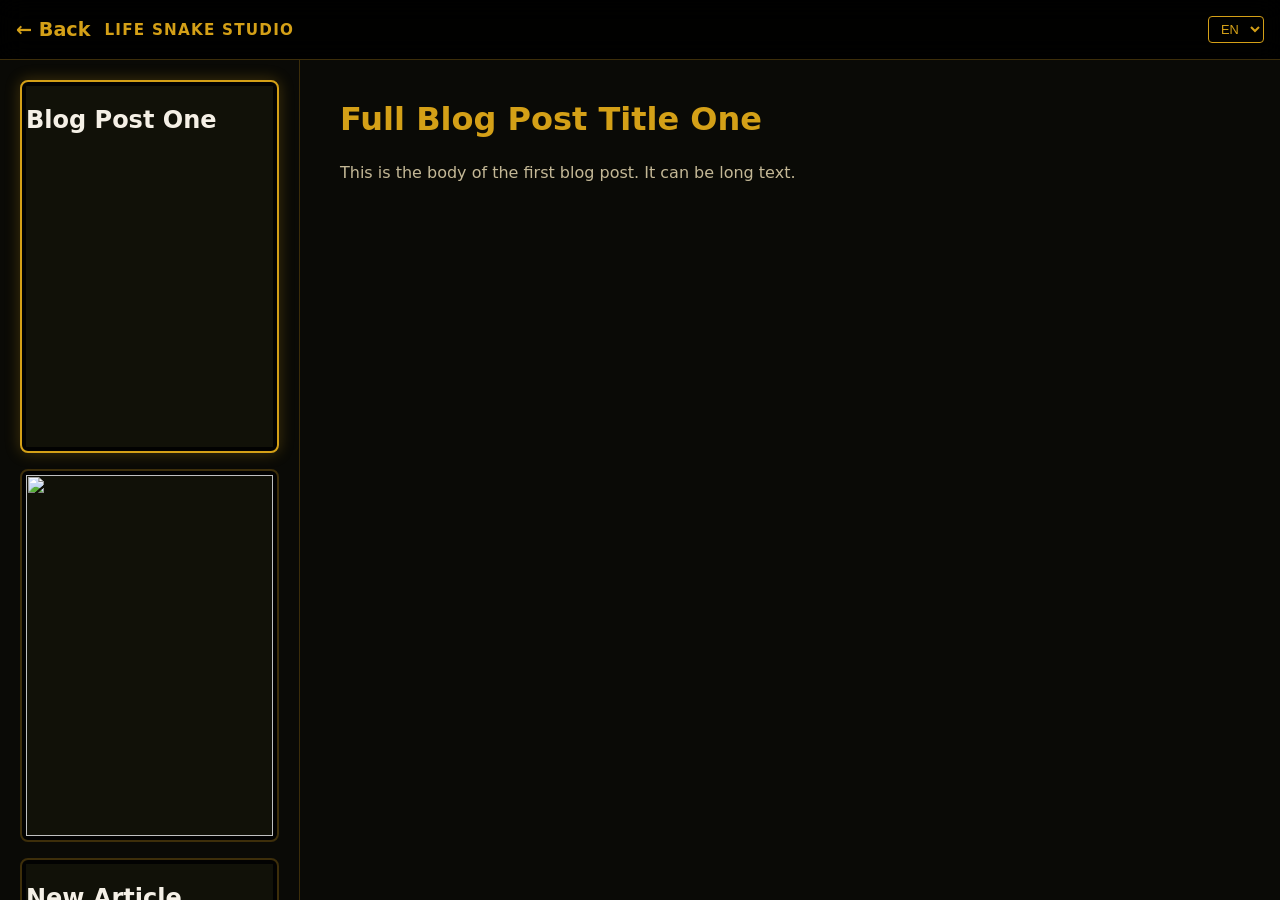
==== article.html @ 038cd0f6 "Add files via upload" ====
<!DOCTYPE html>
<html lang="en">
<head>
  <meta charset="UTF-8" />
  <meta name="viewport" content="width=device-width, initial-scale=1.0, user-scalable=no" />
  <title>Article – Life Snake Studio</title>
  <link rel="stylesheet" href="css/base.css" />
  <link rel="stylesheet" href="article/css/article.css" />
</head>
<body>
  <div class="topbar">
    <a href="index.html" class="back-btn">← Back</a>
    <div class="title" id="siteTitle">LIFE SNAKE STUDIO</div>
    <div class="lang-switcher">
      <select id="langSelect"></select>
    </div>
  </div>

  <div class="article-layout">
    <div class="article-sidebar" id="articleSidebar">
      <!-- card list injected here -->
    </div>
    <div class="article-detail" id="articleDetail">
      <h1 id="detailTitle"></h1>
      <div id="detailBody"></div>
    </div>
  </div>

  <script src="js/constants.js"></script>
  <script src="article/js/article.js"></script>
</body>
</html>
---- css/base.css ----
:root {
  --bg: #000000;
  --line: #3d2e0a;
  --text: #f5f0e6;
  --muted: #c4b896;
  --bronze: #b8860b;
  --bronze-light: #d4a017;
  --tag-bg: rgba(184, 134, 11, 0.22);
  --tag-border: rgba(212, 160, 23, 0.6);
  --tag-text: #e8d5a3;
  --card-name-text: #0a0a0a;
  --card-art-bg: #111108;
  --card-desc-bg: #050505;
  --card-border-color: #3d2e0a;
  --card-inner-frame: rgba(184, 134, 11, 0.5);
  --card-width: 400px;
  --card-height: 576px;
  --column-gap: 120px;
  --row-gap: 40px;
  --table-padding-x: 300px;
  --table-padding-y: 200px;
}

*,
*::before,
*::after {
  box-sizing: border-box;
}

html, body {
  margin: 0;
  padding: 0;
  height: 100%;
  overflow: hidden;
  font-family: system-ui, -apple-system, Segoe UI, Roboto, Arial, sans-serif;
  background: var(--bg);
  color: var(--text);
  -webkit-tap-highlight-color: transparent;
  user-select: none;
  -webkit-user-select: none;
  -webkit-touch-callout: none;
  touch-action: none;
}
---- article/css/article.css ----
/* reuse base variables */
@import '../css/base.css';

body {
  background: #0a0a06;
  color: var(--text);
  margin: 0;
  padding: 0;
  min-height: 100vh;
  font-family: system-ui, sans-serif;
}

.topbar {
  position: sticky;
  top: 0;
  background: rgba(0,0,0,0.9);
  backdrop-filter: blur(12px);
  border-bottom: 1px solid var(--line);
  display: flex;
  align-items: center;
  padding: 0 16px;
  height: 60px;
  z-index: 100;
  gap: 14px;
}

.back-btn {
  color: var(--bronze-light);
  text-decoration: none;
  font-size: 1.2rem;
  font-weight: 600;
}

.title {
  font-weight: 700;
  letter-spacing: 0.08em;
  font-size: 0.95rem;
  color: var(--bronze-light);
  flex: 1;
}

.lang-switcher select {
  background: transparent;
  border: 1px solid var(--bronze-light);
  color: var(--bronze-light);
  padding: 4px 8px;
  border-radius: 4px;
  font-size: 0.8rem;
  cursor: pointer;
}

.article-layout {
  display: flex;
  height: calc(100vh - 60px);
  overflow: hidden;
}

.article-sidebar {
  width: 300px;
  overflow-y: auto;
  padding: 20px;
  border-right: 1px solid var(--line);
  display: flex;
  flex-direction: column;
  gap: 16px;
}

.article-card {
  width: 100%;
  aspect-ratio: 5 / 7.2;
  background: #020202;
  border: 2px solid var(--card-border-color);
  border-radius: 8px;
  overflow: hidden;
  cursor: pointer;
  transition: border-color 0.2s, box-shadow 0.2s;
  position: relative;
  flex-shrink: 0;
}

.article-card:hover,
.article-card.selected {
  border-color: var(--bronze-light);
  box-shadow: 0 0 15px rgba(200,150,20,0.3);
}

.article-card .card-art {
  position: absolute;
  inset: 4px;
}

.article-card img,
.article-card video {
  width: 100%;
  height: 100%;
  object-fit: cover;
}

.article-detail {
  flex: 1;
  padding: 40px;
  overflow-y: auto;
}

.article-detail h1 {
  color: var(--bronze-light);
  margin-top: 0;
}

.article-detail #detailBody {
  color: var(--muted);
  line-height: 1.7;
  white-space: pre-wrap;
}
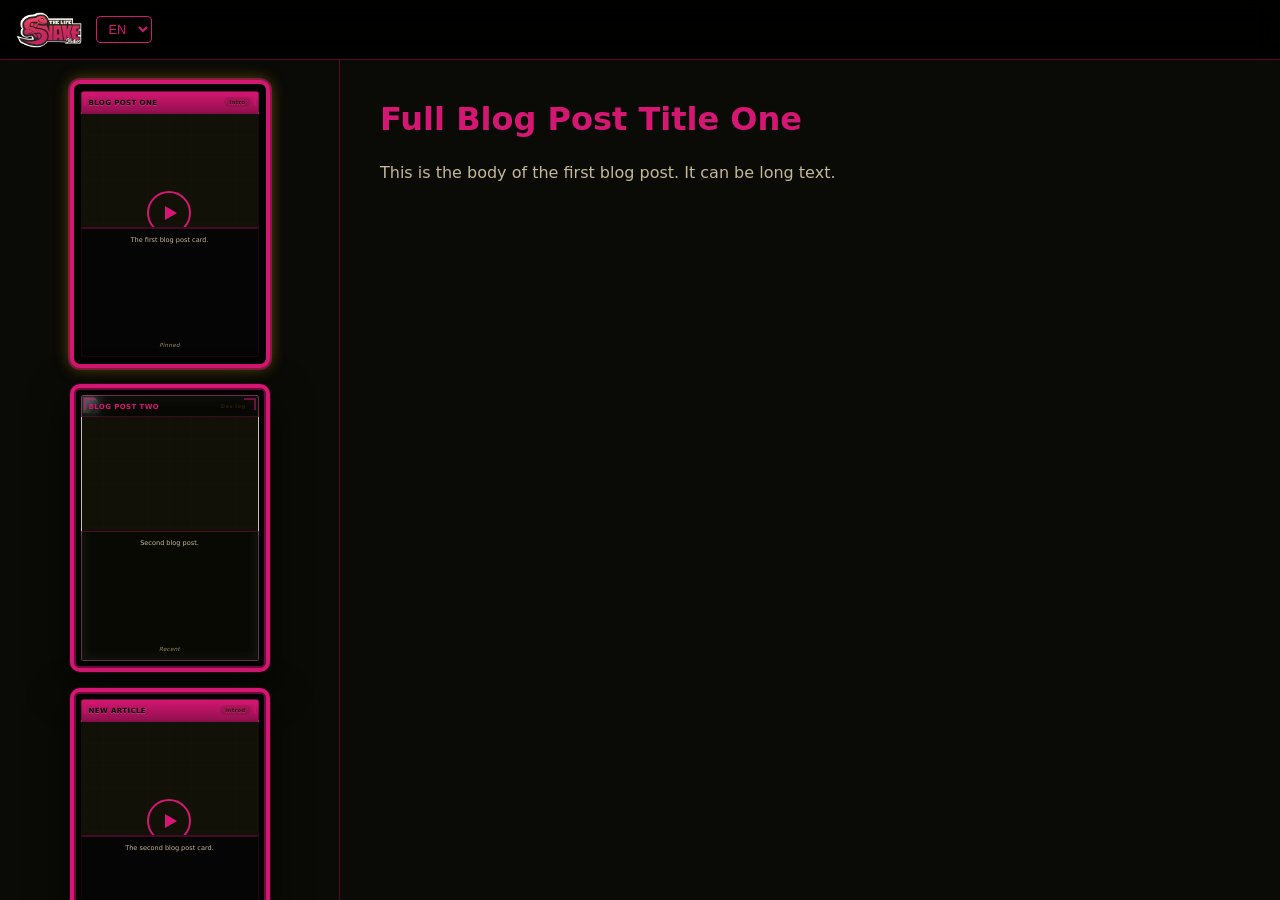
==== commit 93053b3a: "Add files via upload" ====
--- a/article.html
+++ b/article.html
@@ -5,20 +5,27 @@
   <meta name="viewport" content="width=device-width, initial-scale=1.0, user-scalable=no" />
   <title>Article – Life Snake Studio</title>
   <link rel="stylesheet" href="css/base.css" />
+  <link rel="stylesheet" href="css/cards.css" />
   <link rel="stylesheet" href="article/css/article.css" />
 </head>
 <body>
   <div class="topbar">
-    <a href="index.html" class="back-btn">← Back</a>
-    <div class="title" id="siteTitle">LIFE SNAKE STUDIO</div>
+    <img src="Resources/Logos/TopBarLogo.png" alt="Life Snake Studio" class="topbar-logo menu-btn" id="menuTrigger" />
+    <div class="title" id="siteTitle" style="display:none;">LIFE SNAKE STUDIO</div>
     <div class="lang-switcher">
       <select id="langSelect"></select>
     </div>
   </div>
 
+  <div class="side-menu" id="menu">
+    <div id="menuLinks"></div>
+    <div class="menu-version">v0.2.0</div>
+  </div>
+  <div class="overlay" id="overlay"></div>
+
   <div class="article-layout">
     <div class="article-sidebar" id="articleSidebar">
-      <!-- card list injected here -->
+      <!-- cards injected here -->
     </div>
     <div class="article-detail" id="articleDetail">
       <h1 id="detailTitle"></h1>
@@ -27,6 +34,9 @@
   </div>
 
   <script src="js/constants.js"></script>
+  <script src="js/state.js"></script>
+  <script src="js/data.js"></script>
+  <script src="js/dom.js"></script>
   <script src="article/js/article.js"></script>
 </body>
 </html>
--- a/css/base.css
+++ b/css/base.css
@@ -1,13 +1,15 @@
 :root {
   --bg: #000000;
-  --line: #3d2e0a;
   --text: #f5f0e6;
   --muted: #c4b896;
   --bronze: #b8860b;
   --bronze-light: #d4a017;
-  --tag-bg: rgba(184, 134, 11, 0.22);
-  --tag-border: rgba(212, 160, 23, 0.6);
-  --tag-text: #e8d5a3;
+  --site-accent: #d4a017;            /* overridden by JS constant */
+  --card-accent: var(--site-accent); /* per‑card accent, defaults to site accent */
+
+  /* Lines & borders now follow the site accent */
+  --line: color-mix(in srgb, var(--site-accent) 40%, black);
+
   --card-name-text: #0a0a0a;
   --card-art-bg: #111108;
   --card-desc-bg: #050505;
@@ -40,4 +42,4 @@
   -webkit-user-select: none;
   -webkit-touch-callout: none;
   touch-action: none;
-}
+}
--- a/css/cards.css
+++ b/css/cards.css
@@ -0,0 +1,420 @@
+/* ── Card base – fixed aspect ratio ─────────────────── */
+.card,
+.blog-card,
+.devlog-card {
+  position: absolute;
+  width: var(--card-width);
+  aspect-ratio: 5 / 7.2;
+  background: #020202;
+  border: 4px solid var(--card-accent);
+  border-radius: 10px;
+  padding: 0;
+  box-shadow:
+    inset 0 0 0 2px var(--card-inner-frame),
+    0 0 0 1px color-mix(in srgb, var(--card-accent) 18%, transparent),
+    0 14px 40px rgba(0,0,0,0.75);
+  display: flex;
+  flex-direction: column;
+  transition: opacity 0.35s ease, box-shadow 0.45s ease;
+  opacity: 0.28;
+  pointer-events: none;
+  will-change: opacity, box-shadow;
+  overflow: hidden;
+
+  --tag-bg: color-mix(in srgb, var(--card-accent) 22%, transparent);
+  --tag-border: color-mix(in srgb, var(--card-accent) 60%, transparent);
+  --tag-text: var(--card-accent);
+  --card-inner-frame: color-mix(in srgb, var(--card-accent) 50%, transparent);
+}
+
+.card.current,
+.blog-card.current,
+.devlog-card.current {
+  opacity: 1;
+  box-shadow:
+    inset 0 0 0 2px var(--card-inner-frame),
+    0 0 0 1px color-mix(in srgb, var(--card-accent) 35%, transparent),
+    0 0 30px color-mix(in srgb, var(--card-accent) 30%, transparent),
+    0 0 80px color-mix(in srgb, var(--card-accent) 18%, transparent),
+    0 14px 40px rgba(0,0,0,0.75);
+  z-index: 5;
+}
+
+.table-surface.dragging .card,
+.table-surface.dragging .blog-card,
+.table-surface.dragging .devlog-card {
+  opacity: 0.9 !important;
+  transition: opacity 0.2s ease;
+}
+.table-surface.dragging .card.current,
+.table-surface.dragging .blog-card.current,
+.table-surface.dragging .devlog-card.current {
+  opacity: 1 !important;
+}
+
+/* Corner decorations */
+.card::before,
+.blog-card::before,
+.devlog-card::before {
+  content: '';
+  position: absolute;
+  top: 10px; left: 10px;
+  width: 12px; height: 12px;
+  border-left: 2px solid var(--card-accent);
+  border-top: 2px solid var(--card-accent);
+  opacity: 0.5;
+  pointer-events: none;
+  z-index: 10;
+}
+.card::after,
+.blog-card::after,
+.devlog-card::after {
+  content: '';
+  position: absolute;
+  top: 10px; right: 10px;
+  width: 12px; height: 12px;
+  border-right: 2px solid var(--card-accent);
+  border-top: 2px solid var(--card-accent);
+  opacity: 0.5;
+  pointer-events: none;
+  z-index: 10;
+}
+
+/* ── Art background – fills the entire card ─────────── */
+.card-art,
+.blog-art,
+.devlog-art {
+  position: absolute;
+  inset: 7px;
+  background-color: var(--card-art-bg);
+  display: flex;
+  align-items: center;
+  justify-content: center;
+  z-index: 0;
+  overflow: hidden;
+  border-radius: 4px;
+  background-image:
+    linear-gradient(color-mix(in srgb, var(--card-accent) 3%, transparent) 1px, transparent 1px),
+    linear-gradient(90deg, color-mix(in srgb, var(--card-accent) 3%, transparent) 1px, transparent 1px);
+  background-size: 22px 22px;
+}
+
+/* ── Image & Video ──────────────────────────────────── */
+.card-art img,
+.card-art video,
+.blog-art img,
+.blog-art video,
+.devlog-art img,
+.devlog-art video {
+  position: absolute;
+  inset: 0;
+  width: 100%;
+  height: 100%;
+  object-fit: cover;
+  z-index: 0;
+}
+
+.card-image { display: block; }
+.card-video { display: none; }
+
+.card:not(.has-both) .card-video { display: block; }
+.card.has-both .card-image { display: block; }
+.card.has-both .card-video { display: none; }
+.card.has-both.current .card-image { display: none; }
+.card.has-both.current .card-video { display: block; }
+
+.blog-card.has-both .card-image { display: block; }
+.blog-card.has-both .card-video { display: none; }
+.blog-card.has-both.current .card-image { display: none; }
+.blog-card.has-both.current .card-video { display: block; }
+
+.devlog-card.has-both .card-image { display: block; }
+.devlog-card.has-both .card-video { display: none; }
+.devlog-card.has-both.current .card-image { display: none; }
+.devlog-card.has-both.current .card-video { display: block; }
+
+/* Placeholder (when no media) */
+.art-placeholder {
+  display: flex;
+  flex-direction: column;
+  align-items: center;
+  gap: 10px;
+  z-index: 2;
+  pointer-events: none;
+}
+.art-placeholder .play-circle {
+  width: 52px; height: 52px;
+  border: 2px solid var(--card-accent);
+  border-radius: 50%;
+  display: flex;
+  align-items: center;
+  justify-content: center;
+}
+.art-placeholder .play-circle::after {
+  content: '';
+  width: 0; height: 0;
+  border-left: 15px solid var(--card-accent);
+  border-top: 9px solid transparent;
+  border-bottom: 9px solid transparent;
+  margin-left: 4px;
+}
+.art-placeholder .placeholder-text {
+  font-size: 0.65rem;
+  letter-spacing: 0.12em;
+  color: rgba(196,184,150,0.55);
+  text-transform: uppercase;
+  font-weight: 500;
+}
+
+.blog-art .art-placeholder .play-circle,
+.devlog-art .art-placeholder .play-circle {
+  width: 44px; height: 44px;
+  border-color: var(--card-accent);
+}
+.blog-art .art-placeholder .play-circle::after,
+.devlog-art .art-placeholder .play-circle::after {
+  border-left: 12px solid var(--card-accent);
+  border-top: 7px solid transparent;
+  border-bottom: 7px solid transparent;
+}
+
+/* ── Overlay container ──────────────────────────────── */
+.card-overlay {
+  position: relative;
+  z-index: 2;
+  display: flex;
+  flex-direction: column;
+  height: 100%;
+  padding: 7px;
+  pointer-events: none;
+}
+
+/* ── Opaque mode ────────────────────────────────────── */
+.card.opaque .card-name,
+.blog-card.opaque .blog-name,
+.devlog-card.opaque .devlog-name {
+  background: linear-gradient(180deg, var(--card-accent) 0%, color-mix(in srgb, var(--card-accent) 70%, black) 100%);
+  color: var(--card-name-text);
+  text-shadow: 0 1px 0 rgba(255,255,255,0.15);
+  border: 1px solid rgba(0,0,0,0.25);
+  border-bottom: 2px solid rgba(0,0,0,0.35);
+}
+
+.card.opaque .card-desc,
+.blog-card.opaque .blog-desc,
+.devlog-card.opaque .devlog-desc {
+  background-color: var(--card-desc-bg);
+  border: 1px solid color-mix(in srgb, var(--card-accent) 12%, transparent);
+  border-top: 2px solid color-mix(in srgb, var(--card-accent) 30%, transparent);
+}
+
+/* ── Transparent mode ───────────────────────────────── */
+.card.transparent .card-name,
+.blog-card.transparent .blog-name,
+.devlog-card.transparent .devlog-name {
+  background: color-mix(in srgb, var(--card-accent) 20%, transparent);
+  backdrop-filter: blur(6px);
+  color: var(--card-accent);
+  text-shadow: 0 1px 4px rgba(0,0,0,0.7);
+  border: 1px solid var(--card-accent);
+  border-bottom: 1px solid rgba(0,0,0,0.25);
+}
+
+.card.transparent .card-desc {
+  background: rgba(0,0,0,0.45);
+  backdrop-filter: blur(4px);
+  color: var(--text);
+  border: 1px solid color-mix(in srgb, var(--card-accent) 20%, transparent);
+  border-top: 1px solid color-mix(in srgb, var(--card-accent) 30%, transparent);
+}
+
+.blog-card.transparent .blog-name,
+.devlog-card.transparent .devlog-name {
+  background: rgba(0,0,0,0.55);
+  backdrop-filter: blur(6px);
+  color: var(--card-accent);
+  text-shadow: 0 1px 4px rgba(0,0,0,0.7);
+  border: 1px solid color-mix(in srgb, var(--card-accent) 40%, transparent);
+  border-bottom: 1px solid color-mix(in srgb, var(--card-accent) 25%, transparent);
+}
+
+.blog-card.transparent .blog-desc,
+.devlog-card.transparent .devlog-desc {
+  background: rgba(0,0,0,0.45);
+  backdrop-filter: blur(4px);
+  color: var(--text);
+  border: 1px solid color-mix(in srgb, var(--card-accent) 20%, transparent);
+  border-top: 1px solid color-mix(in srgb, var(--card-accent) 30%, transparent);
+}
+
+/* ── Card name bar ──────────────────────────────────── */
+.card-name,
+.blog-name,
+.devlog-name {
+  padding: 10px 14px;
+  text-align: center;
+  font-weight: 750;
+  font-size: 0.95rem;
+  letter-spacing: 0.05em;
+  border-radius: 3px 3px 0 0;
+  flex-shrink: 0;
+  z-index: 1;
+  min-height: 44px;
+  display: flex;
+  align-items: center;
+  justify-content: center;
+  text-transform: uppercase;
+  flex-direction: column;
+}
+
+.blog-name,
+.devlog-name {
+  justify-content: space-between;
+  flex-direction: row;
+  gap: 8px;
+}
+
+.card-name small {
+  font-weight: 400;
+  font-size: 0.65rem;
+  letter-spacing: 0.06em;
+  text-transform: none;
+  opacity: 0.75;
+  display: block;
+  margin-top: 1px;
+}
+
+.blog-name h3,
+.devlog-name h3 {
+  margin: 0;
+  font-size: 0.88rem;
+  font-weight: 700;
+  color: inherit;
+}
+
+.blog-name span,
+.devlog-name span {
+  color: #2a1e04;
+  font-size: 0.65rem;
+  font-weight: 600;
+  background: rgba(0,0,0,0.1);
+  padding: 3px 9px;
+  border-radius: 999px;
+  white-space: nowrap;
+  text-transform: none;
+}
+
+/* ── Art title – framed inset with inner corners ───── */
+.art-title-wrapper {
+  position: relative;
+  flex-shrink: 0;
+}
+.art-title-old {
+  position: absolute;
+  inset: 0;
+  background: rgba(0,0,0,0.4);                 /* 40% opacity outer */
+  border-top: 1px solid var(--card-accent);
+  border-bottom: 1px solid var(--card-accent);
+}
+.art-title-new {
+  position: relative;
+  margin: 4px 12px;                           /* larger margin for smaller inner box */
+  background: rgba(0,0,0,0.15);               /* 15% opacity inner */
+  backdrop-filter: blur(4px);
+  text-align: center;
+  z-index: 1;
+  border-radius: 1px;
+  padding: 4px 8px;
+}
+
+/* Inner corner accents – adjust for new margin */
+.art-title-new::before,
+.art-title-new::after {
+  content: '';
+  position: absolute;
+  width: 6px; height: 6px;
+  border-color: var(--card-accent);
+  border-style: solid;
+  opacity: 0.65;
+}
+.art-title-new::before {
+  top: -1px; left: -1px;
+  border-width: 2px 0 0 2px;
+}
+.art-title-new::after {
+  bottom: -1px; right: -1px;
+  border-width: 0 2px 2px 0;
+}
+
+.art-title-new h2 {
+  margin: 0;
+  font-size: 0.85rem;
+  line-height: 1.1;
+  color: var(--card-accent);
+  letter-spacing: 0.04em;
+  font-weight: 700;
+  position: relative;
+}
+.art-title-new h2::before,
+.art-title-new h2::after {
+  content: '';
+  position: absolute;
+  width: 6px; height: 6px;
+  border-color: var(--card-accent);
+  border-style: solid;
+  opacity: 0.65;
+}
+.art-title-new h2::before {
+  top: -5px; right: -9px;
+  border-width: 2px 2px 0 0;
+}
+.art-title-new h2::after {
+  bottom: -5px; left: -9px;
+  border-width: 0 0 2px 2px;
+}
+
+/* ── Description area ───────────────────────────────── */
+.card-desc,
+.blog-desc,
+.devlog-desc {
+  padding: 14px 14px 16px;
+  flex: 1;
+  display: flex;
+  flex-direction: column;
+  justify-content: center;
+  align-items: center;
+  text-align: center;
+  border-radius: 0 0 3px 3px;
+  z-index: 1;
+  gap: 8px;
+}
+.card-desc p,
+.blog-desc p,
+.devlog-desc p {
+  margin: 0;
+  color: var(--muted);
+  line-height: 1.5;
+  font-size: 0.82rem;
+  max-width: 90%;
+}
+.blog-desc .meta,
+.devlog-desc .meta {
+  margin-top: auto;
+  color: #9a8b65;
+  font-size: 0.7rem;
+  letter-spacing: 0.05em;
+  font-style: italic;
+  font-weight: 500;
+}
+
+.tag {
+  display: inline-block;
+  padding: 5px 10px;
+  border-radius: 999px;
+  background: var(--tag-bg);
+  border: 1px solid var(--tag-border);
+  color: var(--tag-text);
+  font-size: 0.7rem;
+  letter-spacing: 0.05em;
+  font-weight: 500;
+}
--- a/article/css/article.css
+++ b/article/css/article.css
@@ -1,5 +1,5 @@
-/* reuse base variables */
 @import '../css/base.css';
+@import '../css/cards.css';
 
 body {
   background: #0a0a06;
@@ -24,31 +24,86 @@
   gap: 14px;
 }
 
-.back-btn {
-  color: var(--bronze-light);
-  text-decoration: none;
-  font-size: 1.2rem;
-  font-weight: 600;
+.topbar-logo {
+  height: 36px;
+  width: auto;
+  cursor: pointer;
 }
 
 .title {
   font-weight: 700;
   letter-spacing: 0.08em;
   font-size: 0.95rem;
-  color: var(--bronze-light);
+  color: var(--site-accent);
   flex: 1;
 }
 
 .lang-switcher select {
   background: transparent;
-  border: 1px solid var(--bronze-light);
-  color: var(--bronze-light);
+  border: 1px solid var(--site-accent);
+  color: var(--site-accent);
   padding: 4px 8px;
   border-radius: 4px;
   font-size: 0.8rem;
   cursor: pointer;
 }
 
+/* side menu (same as index) */
+.side-menu {
+  position: fixed;
+  top: 0;
+  left: -280px;
+  width: 280px;
+  height: 100%;
+  background: #080808;
+  border-right: 1px solid var(--line);
+  transition: left 0.28s ease;
+  z-index: 1100;
+  padding-top: 60px;
+  display: flex;
+  flex-direction: column;
+}
+.side-menu.active { left: 0; }
+
+.side-menu a {
+  display: block;
+  padding: 16px 18px;
+  color: var(--text);
+  text-decoration: none;
+  border-bottom: 1px solid var(--line);
+  transition: background 0.15s ease, color 0.15s ease;
+  cursor: pointer;
+  font-size: 0.9rem;
+  letter-spacing: 0.03em;
+  flex-shrink: 0;
+}
+.side-menu a:active,
+.side-menu a:hover {
+  background: #1a1a0f;
+  color: var(--site-accent);
+}
+.side-menu .menu-version {
+  margin-top: auto;
+  padding: 14px 18px;
+  border-top: 1px solid var(--line);
+  color: #5c5430;
+  font-size: 0.7rem;
+  letter-spacing: 0.06em;
+  font-weight: 500;
+  text-align: right;
+  flex-shrink: 0;
+  user-select: none;
+  pointer-events: none;
+}
+.overlay {
+  position: fixed;
+  inset: 0;
+  background: rgba(0,0,0,0.7);
+  display: none;
+  z-index: 1050;
+}
+.overlay.active { display: block; }
+
 .article-layout {
   display: flex;
   height: calc(100vh - 60px);
@@ -56,54 +111,126 @@
 }
 
 .article-sidebar {
-  width: 300px;
+  width: 340px;
   overflow-y: auto;
   padding: 20px;
   border-right: 1px solid var(--line);
   display: flex;
   flex-direction: column;
   gap: 16px;
+
+  -ms-overflow-style: none;
+  scrollbar-width: none;
+}
+.article-sidebar::-webkit-scrollbar {
+  display: none;
 }
 
 .article-card {
-  width: 100%;
-  aspect-ratio: 5 / 7.2;
-  background: #020202;
-  border: 2px solid var(--card-border-color);
-  border-radius: 8px;
-  overflow: hidden;
-  cursor: pointer;
-  transition: border-color 0.2s, box-shadow 0.2s;
+  --card-width: 200px;
   position: relative;
+  left: auto !important;
+  top: auto !important;
+  opacity: 1 !important;
+  pointer-events: auto;
+  margin: 0 auto;
   flex-shrink: 0;
 }
 
-.article-card:hover,
 .article-card.selected {
-  border-color: var(--bronze-light);
-  box-shadow: 0 0 15px rgba(200,150,20,0.3);
-}
-
-.article-card .card-art {
-  position: absolute;
-  inset: 4px;
-}
-
-.article-card img,
-.article-card video {
-  width: 100%;
-  height: 100%;
-  object-fit: cover;
+  border-color: var(--card-accent);
+  box-shadow:
+    0 0 0 2px var(--card-inner-frame),
+    0 0 15px rgba(200,150,20,0.5);
+}
+
+/* ── Halved text sizes for half‑size cards ──────────── */
+.article-sidebar .card-name,
+.article-sidebar .blog-name,
+.article-sidebar .devlog-name {
+  padding: 5px 7px;
+  font-size: 0.475rem;
+  min-height: 22px;
+}
+.article-sidebar .card-name small {
+  font-size: 0.325rem;
+}
+.article-sidebar .blog-name h3,
+.article-sidebar .devlog-name h3 {
+  font-size: 0.44rem;
+}
+.article-sidebar .blog-name span,
+.article-sidebar .devlog-name span {
+  font-size: 0.325rem;
+  padding: 2px 5px;
+}
+
+/* Compact framed title with inner corners */
+.article-sidebar .art-title-new {
+  margin: 2px 6px;                         /* scaled down from 4px 12px */
+  padding: 2px 4px;
+}
+.article-sidebar .art-title-new h2 {
+  font-size: 0.45rem;
+}
+.article-sidebar .art-title-new::before,
+.article-sidebar .art-title-new::after {
+  width: 4px; height: 4px;
+}
+.article-sidebar .art-title-new::before {
+  top: -1px; left: -1px;
+  border-width: 1px 0 0 1px;
+}
+.article-sidebar .art-title-new::after {
+  bottom: -1px; right: -1px;
+  border-width: 0 1px 1px 0;
+}
+.article-sidebar .art-title-new h2::before,
+.article-sidebar .art-title-new h2::after {
+  width: 4px; height: 4px;
+}
+.article-sidebar .art-title-new h2::before {
+  top: -3px; right: -5px;
+  border-width: 1px 1px 0 0;
+}
+.article-sidebar .art-title-new h2::after {
+  bottom: -3px; left: -5px;
+  border-width: 0 0 1px 1px;
+}
+
+.article-sidebar .card-desc,
+.article-sidebar .blog-desc,
+.article-sidebar .devlog-desc {
+  padding: 7px 7px 8px;
+}
+.article-sidebar .card-desc p,
+.article-sidebar .blog-desc p,
+.article-sidebar .devlog-desc p {
+  font-size: 0.41rem;
+}
+.article-sidebar .blog-desc .meta,
+.article-sidebar .devlog-desc .meta {
+  font-size: 0.35rem;
+}
+.article-sidebar .tag {
+  padding: 3px 5px;
+  font-size: 0.35rem;
 }
 
 .article-detail {
   flex: 1;
   padding: 40px;
   overflow-y: auto;
+
+  -ms-overflow-style: none;
+  scrollbar-width: none;
+}
+.article-detail::-webkit-scrollbar {
+  display: none;
 }
 
 .article-detail h1 {
-  color: var(--bronze-light);
+  color: var(--site-accent);
   margin-top: 0;
 }
 
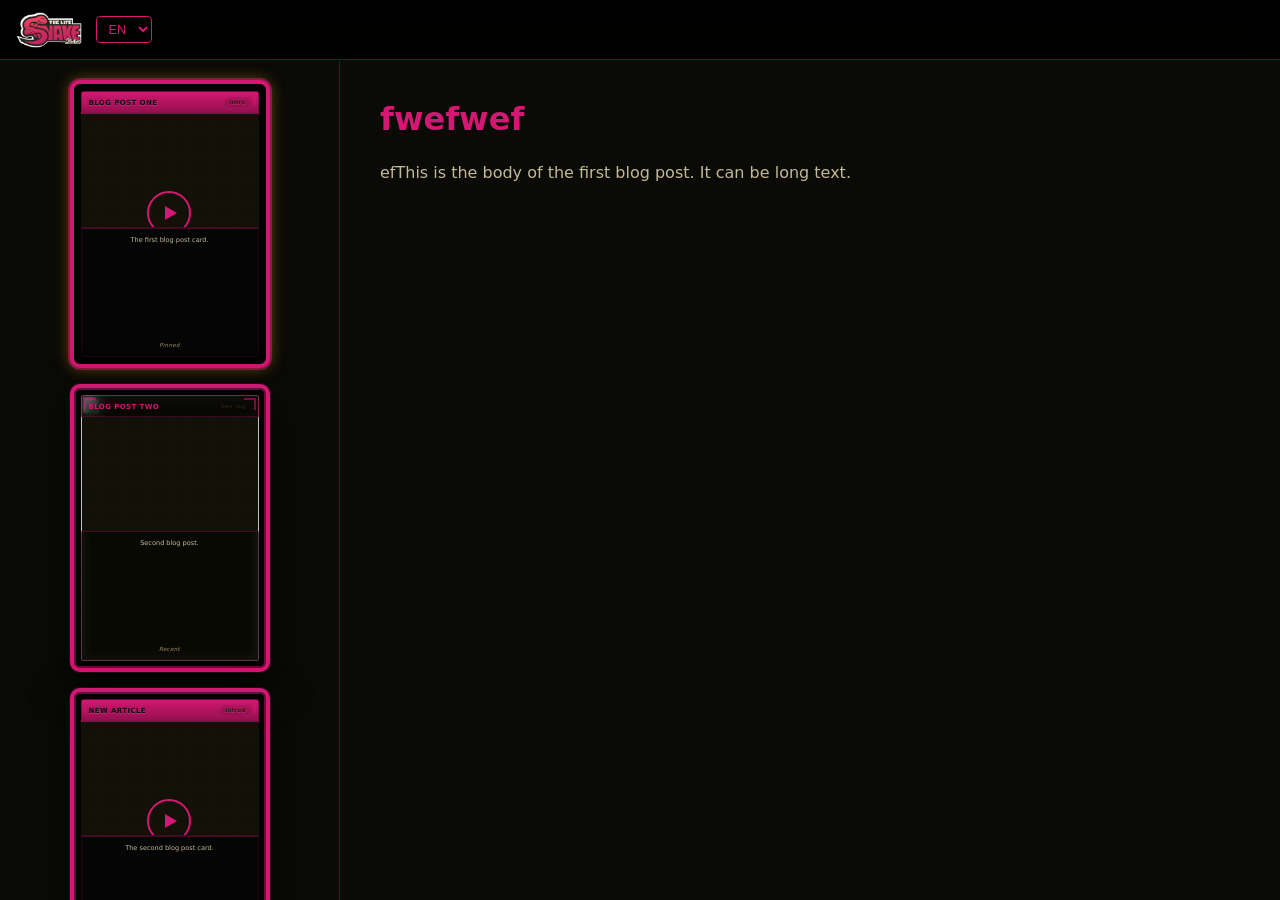
==== commit 48ff5a89: "Add files via upload" ====
--- a/article.html
+++ b/article.html
@@ -34,8 +34,6 @@
   </div>
 
   <script src="js/constants.js"></script>
-  <script src="js/state.js"></script>
-  <script src="js/data.js"></script>
   <script src="js/dom.js"></script>
   <script src="article/js/article.js"></script>
 </body>
--- a/css/cards.css
+++ b/css/cards.css
@@ -312,14 +312,14 @@
 .art-title-old {
   position: absolute;
   inset: 0;
-  background: rgba(0,0,0,0.4);                 /* 40% opacity outer */
+  background: rgba(0,0,0,0.85);                 /* 40% opacity outer */
   border-top: 1px solid var(--card-accent);
   border-bottom: 1px solid var(--card-accent);
 }
 .art-title-new {
   position: relative;
   margin: 4px 12px;                           /* larger margin for smaller inner box */
-  background: rgba(0,0,0,0.15);               /* 15% opacity inner */
+  background: rgba(0,0,0,0.25);               /* 15% opacity inner */
   backdrop-filter: blur(4px);
   text-align: center;
   z-index: 1;
